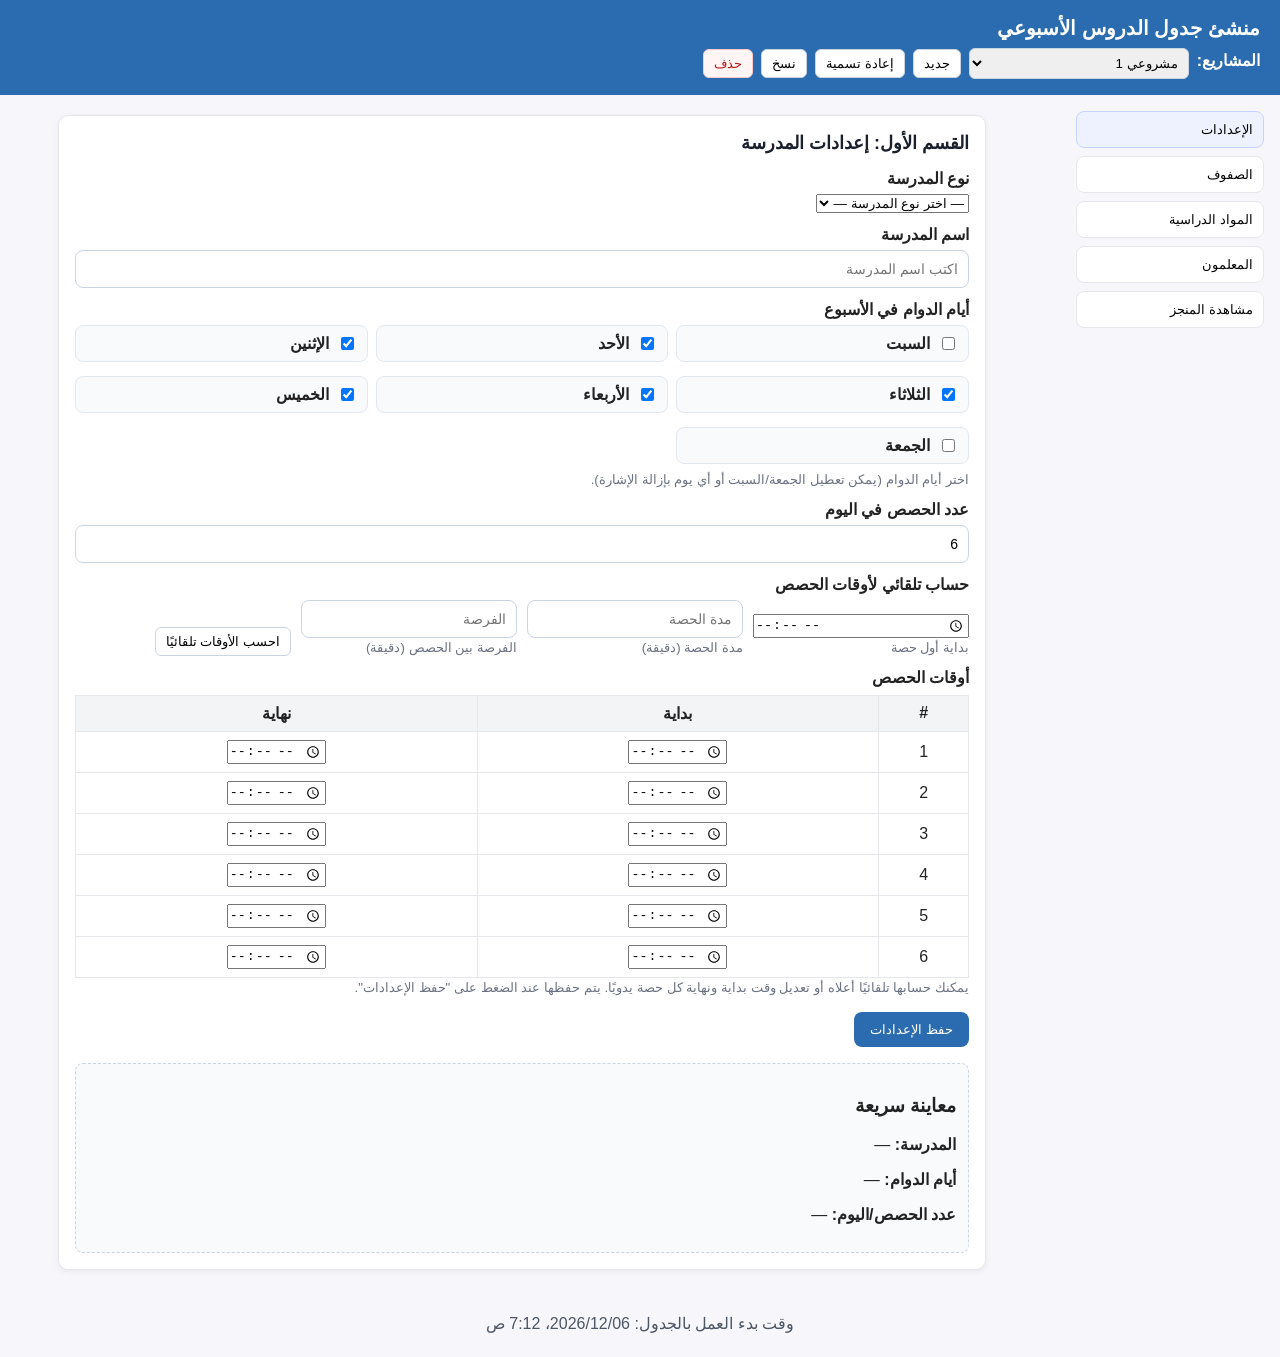
==== index.html @ 75b54fc9 "Add files via upload" ====
<!DOCTYPE html>
<html lang="ar" dir="rtl">
  <head>
    <meta charset="utf-8" />
    <meta name="viewport" content="width=device-width, initial-scale=1" />
    <title>منشئ جدول الدروس — إعادة توجيه</title>
    <meta http-equiv="refresh" content="0; url=timetable.html" />
    <style>
      body{font-family:"Segoe UI",Tahoma,Arial,sans-serif;display:flex;align-items:center;justify-content:center;height:100vh;margin:0;background:#f7f7fb;color:#1f2937}
      .box{background:#fff;border:1px solid #e5e7eb;border-radius:10px;padding:18px 20px;box-shadow:0 2px 6px rgba(0,0,0,0.06);text-align:center;max-width:520px}
      a{color:#2563eb;text-decoration:none}
      a:hover{text-decoration:underline}
    </style>
    <script>
      // JS fallback redirect (for environments ignoring meta refresh)
      window.addEventListener('DOMContentLoaded', ()=>{ try{ window.location.replace('timetable.html'); }catch{} });
    </script>
  </head>
  <body>
    <div class="box">
      <h1>تم نقل الصفحة</h1>
      <p>سيتم تحويلك تلقائيًا إلى الصفحة الرئيسية الجديدة للتطبيق.</p>
      <p><a href="timetable.html">الانتقال يدويًا إلى timetable.html</a></p>
    </div>
  </body>
</html>
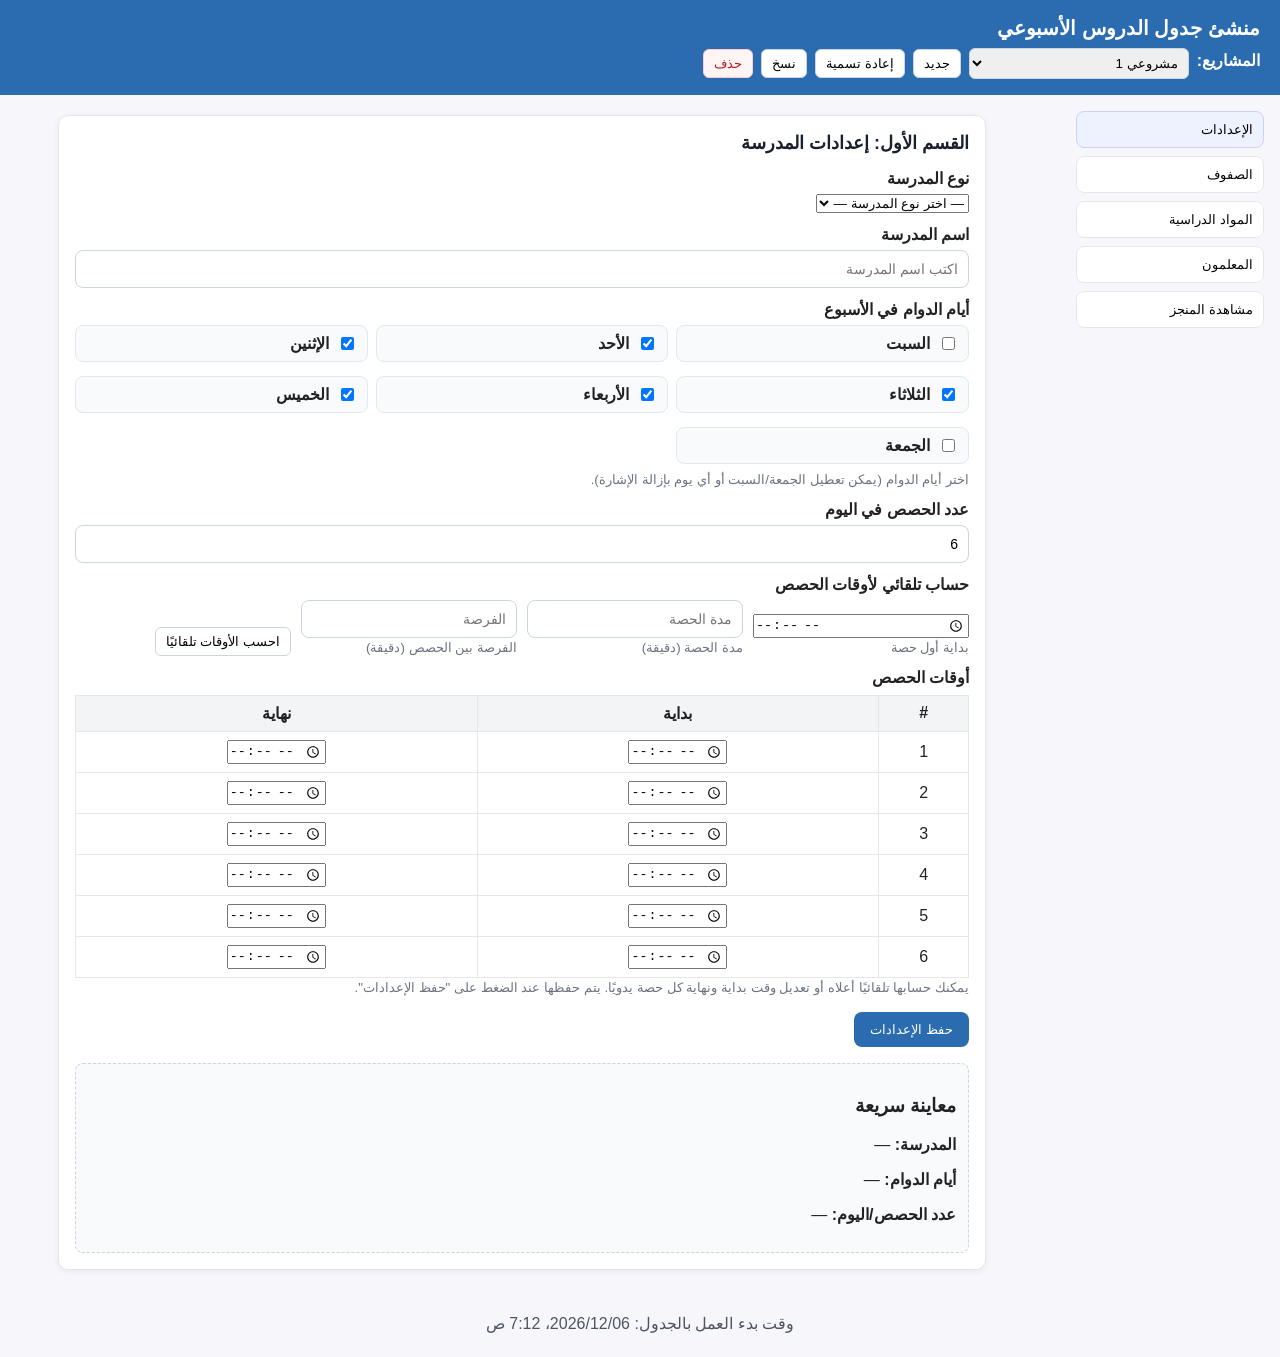
==== commit 77d793f2: "تجريبي 1" ====
--- a/index.html
+++ b/index.html
@@ -24,3 +24,4 @@
     </div>
   </body>
 </html>
+// تجريبي
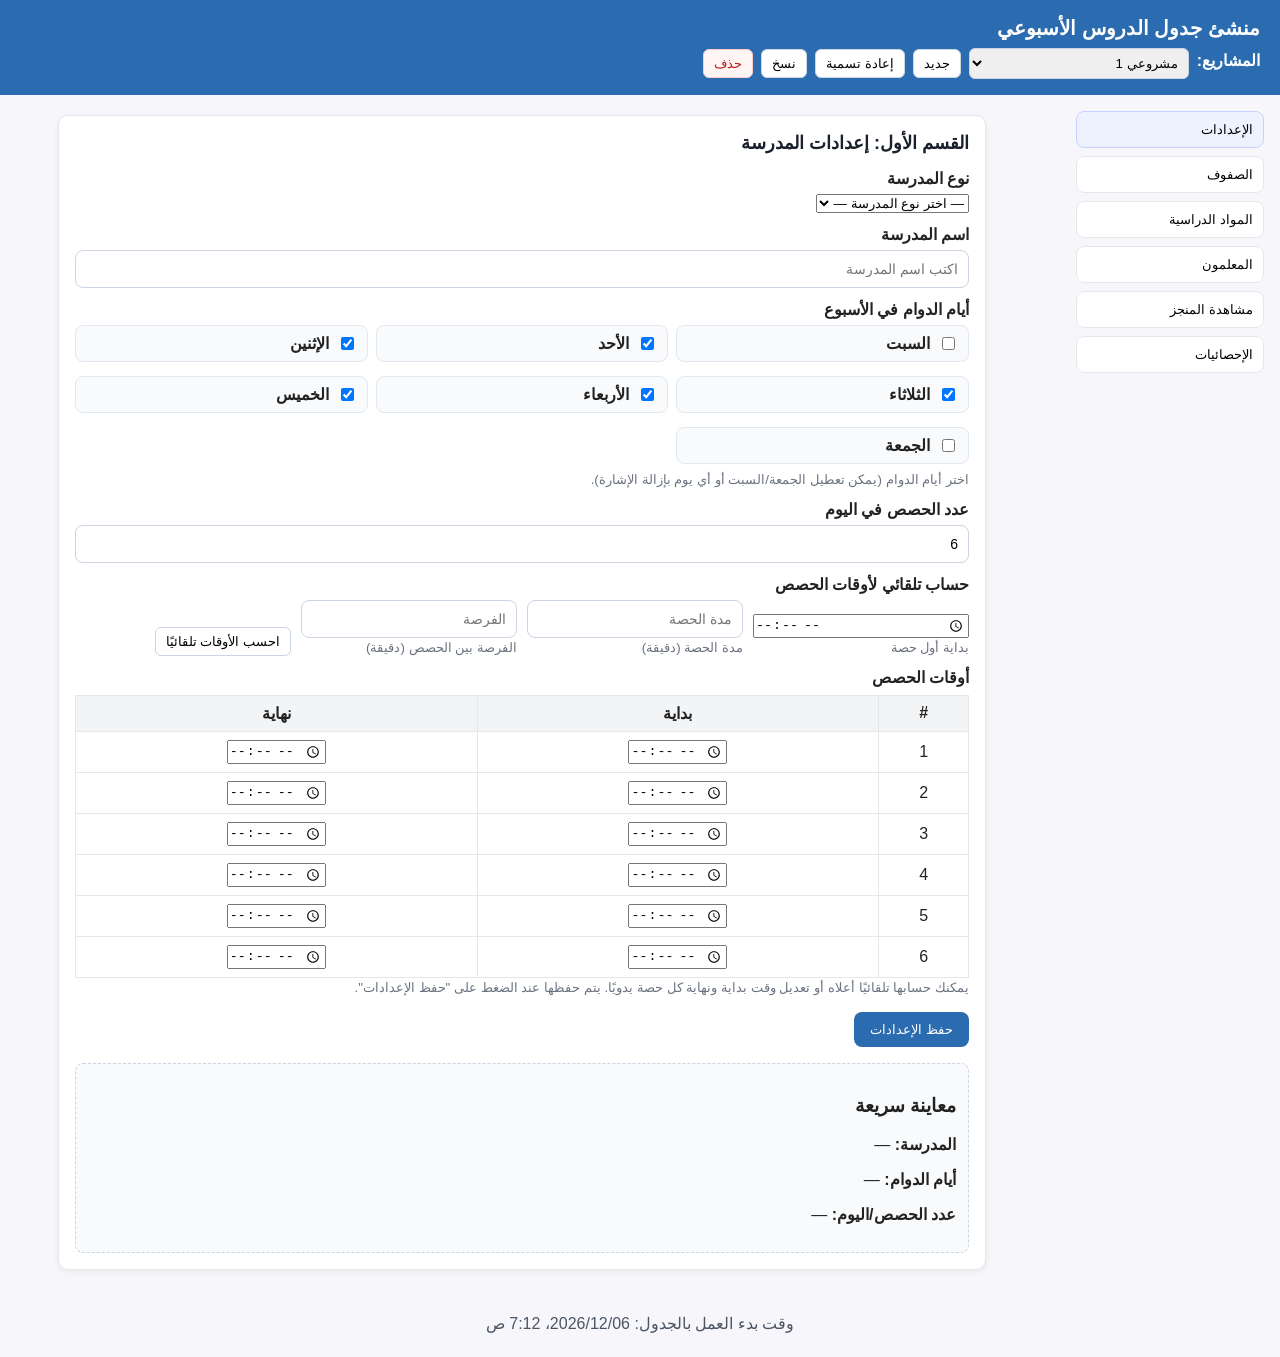
==== commit 1e4a5eaf: "توحيد المجلدين" ====
--- a/index.html
+++ b/index.html
@@ -24,4 +24,3 @@
     </div>
   </body>
 </html>
-// تجريبي
